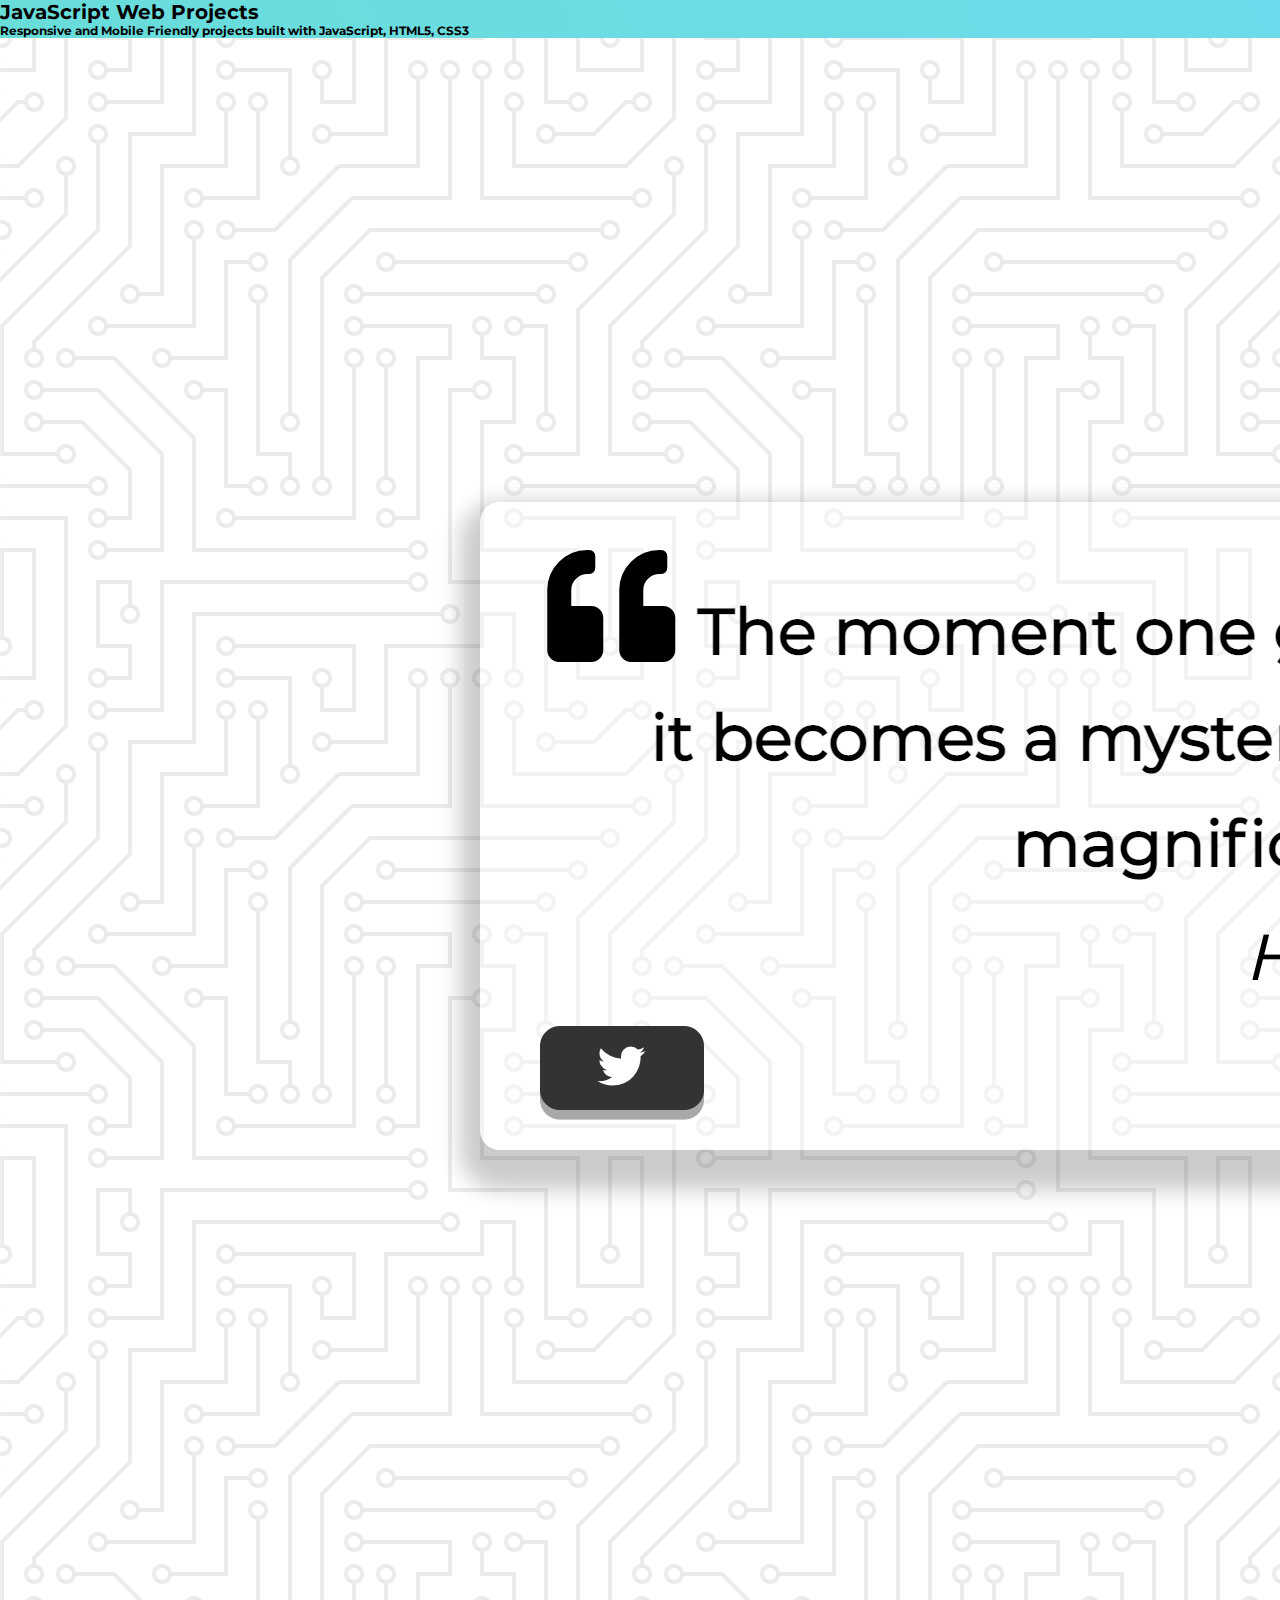
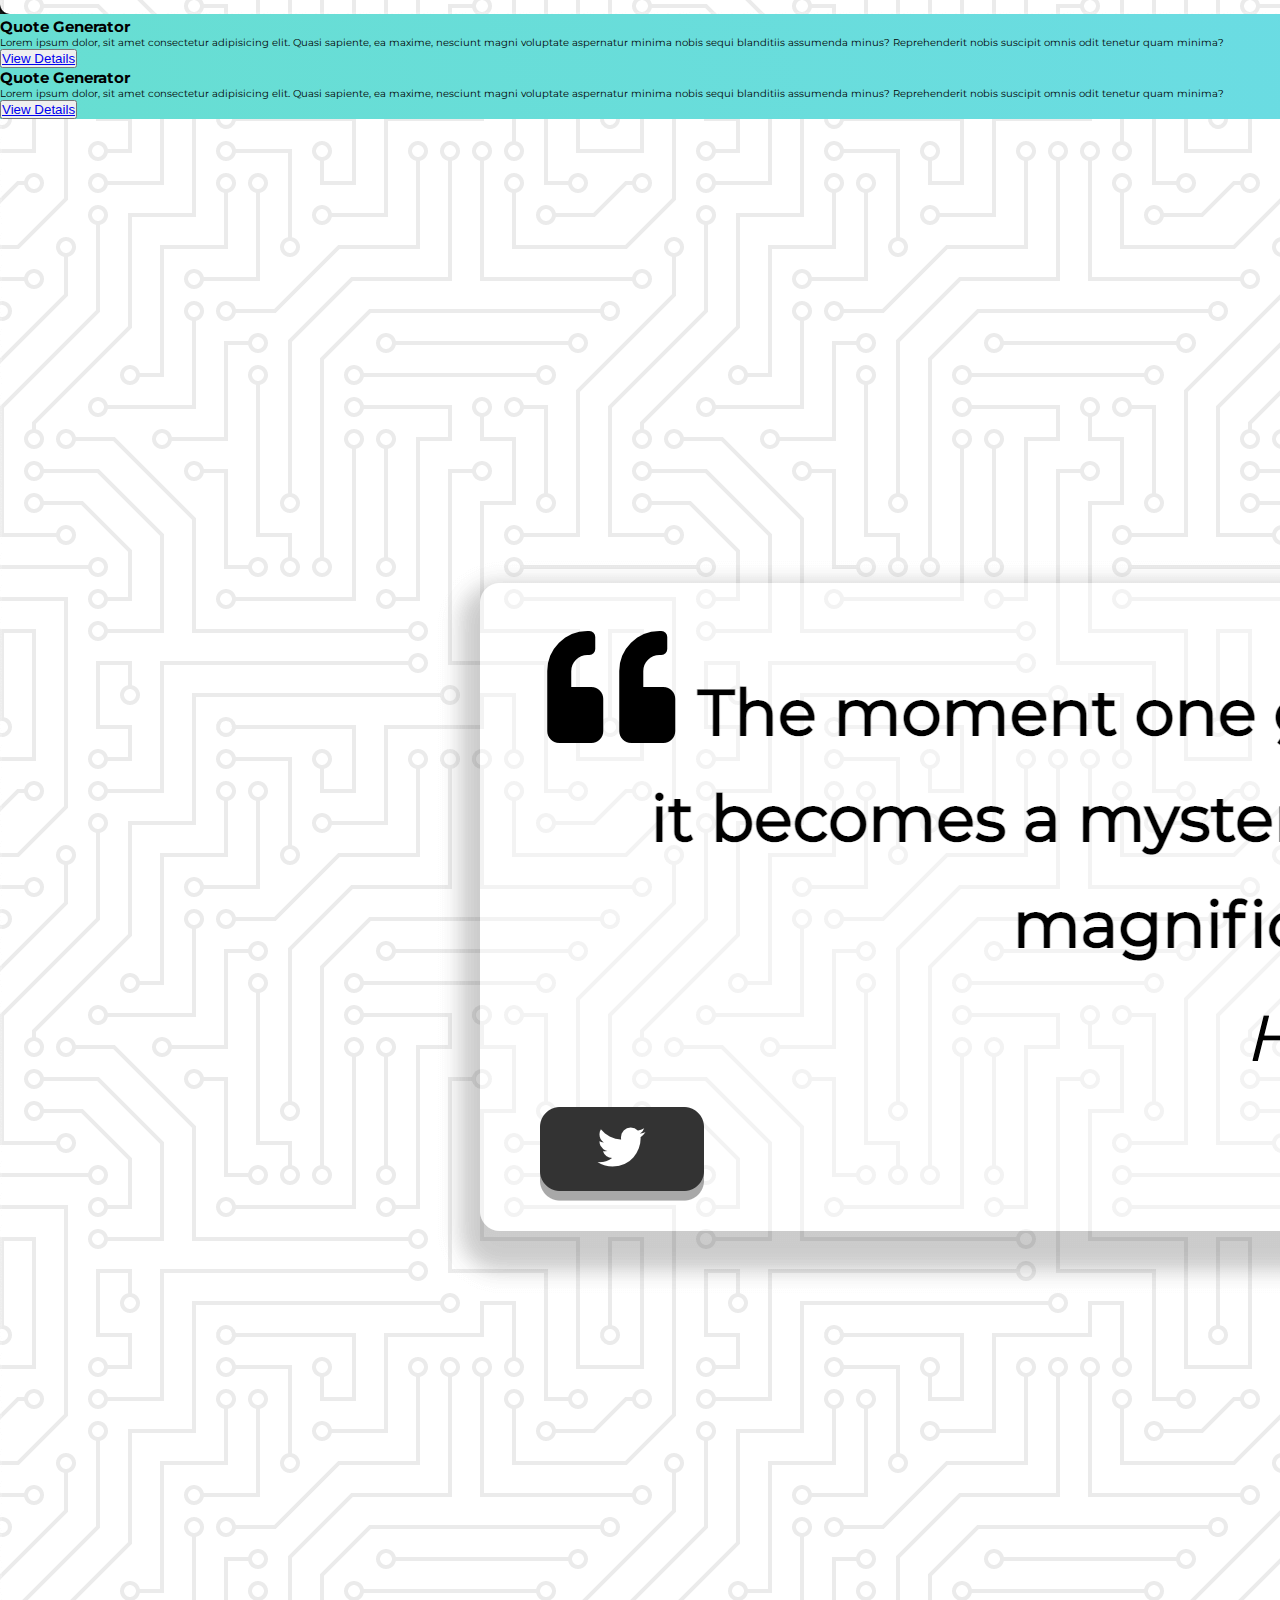
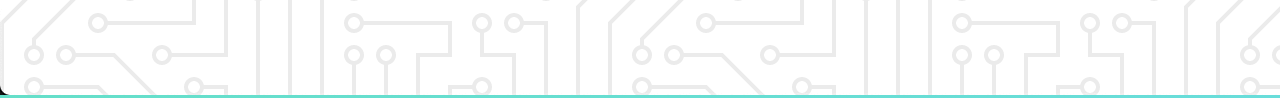
==== index.html @ f5dabae7 "add background gradient" ====
<!DOCTYPE html>
<html lang="en">
<head>
    <meta charset="UTF-8">
    <meta name="viewport" content="width=device-width, initial-scale=1.0">
    <title>JavaScript Web Projects</title>
    <link rel="icon" type="image/svg" href="favicon.svg">
    <link rel="stylesheet" href="https://cdnjs.cloudflare.com/ajax/libs/font-awesome/5.15.2/css/all.min.css">
    <link rel="stylesheet" href="style.css">
</head>
<body>
    <main>
    <!-- Project section -->
    <section class="projects" id="projects">
        <div class="container">
            <!-- Heading -->
            <div class="Heading">
                <h1>JavaScript Web Projects</h1>
                <h3>Responsive and Mobile Friendly projects built with JavaScript, HTML5, CSS3</h3>
            </div>

            <!-- Project Items -->
            <div class="project-item">
                <div class="project-img">
                    <img src="images/quote-generator.png" alt="">
                </div>
                <div class="project-description">
                    <h2>Quote Generator</h2>
                    <p>
                        Lorem ipsum dolor, sit amet consectetur adipisicing elit. 
                        Quasi sapiente, ea maxime, nesciunt magni voluptate aspernatur minima nobis sequi blanditiis assumenda minus? 
                        Reprehenderit nobis suscipit omnis odit tenetur quam minima?
                    </p>
                    <button><a href="#" class="cta">View Details</a></button>
                </div>
            </div>

            <div class="project-item">
                <div class="project-description">
                    <h2>Quote Generator</h2>
                    <p>
                        Lorem ipsum dolor, sit amet consectetur adipisicing elit. 
                        Quasi sapiente, ea maxime, nesciunt magni voluptate aspernatur minima nobis sequi blanditiis assumenda minus? 
                        Reprehenderit nobis suscipit omnis odit tenetur quam minima?
                    </p>
                    <button><a href="#" class="cta">View Details</a></button>
                </div>
                <div class="project-img">
                    <img src="images/quote-generator.png" alt="">
                </div>
            </div>

        </div>
    </section>
    </main>

    <!-- Script -->
    <script src="script.js"></script>
</body>
</html>
---- style.css ----
@import url('https://fonts.googleapis.com/css2?family=Montserrat&display=swap');

* {
    margin: 0;
    padding: 0;
    box-sizing: border-box;
}    
html {
    box-sizing: border-box;
    font-size: 10px;
    font-family: Montserrat, sans-serif;
    /* color: #eeeeee; */
    /* prevents padding from adding extra width or height to the page */
}
main {
    min-height: 100vh;
    background: linear-gradient(to right top, #65dfc9, #6cdbeb);
}

body {
    margin: 0;
    min-height: 100vh;
    width: 100%;
    /* vh = viewport height / body takes the entire height of the viewport */
}
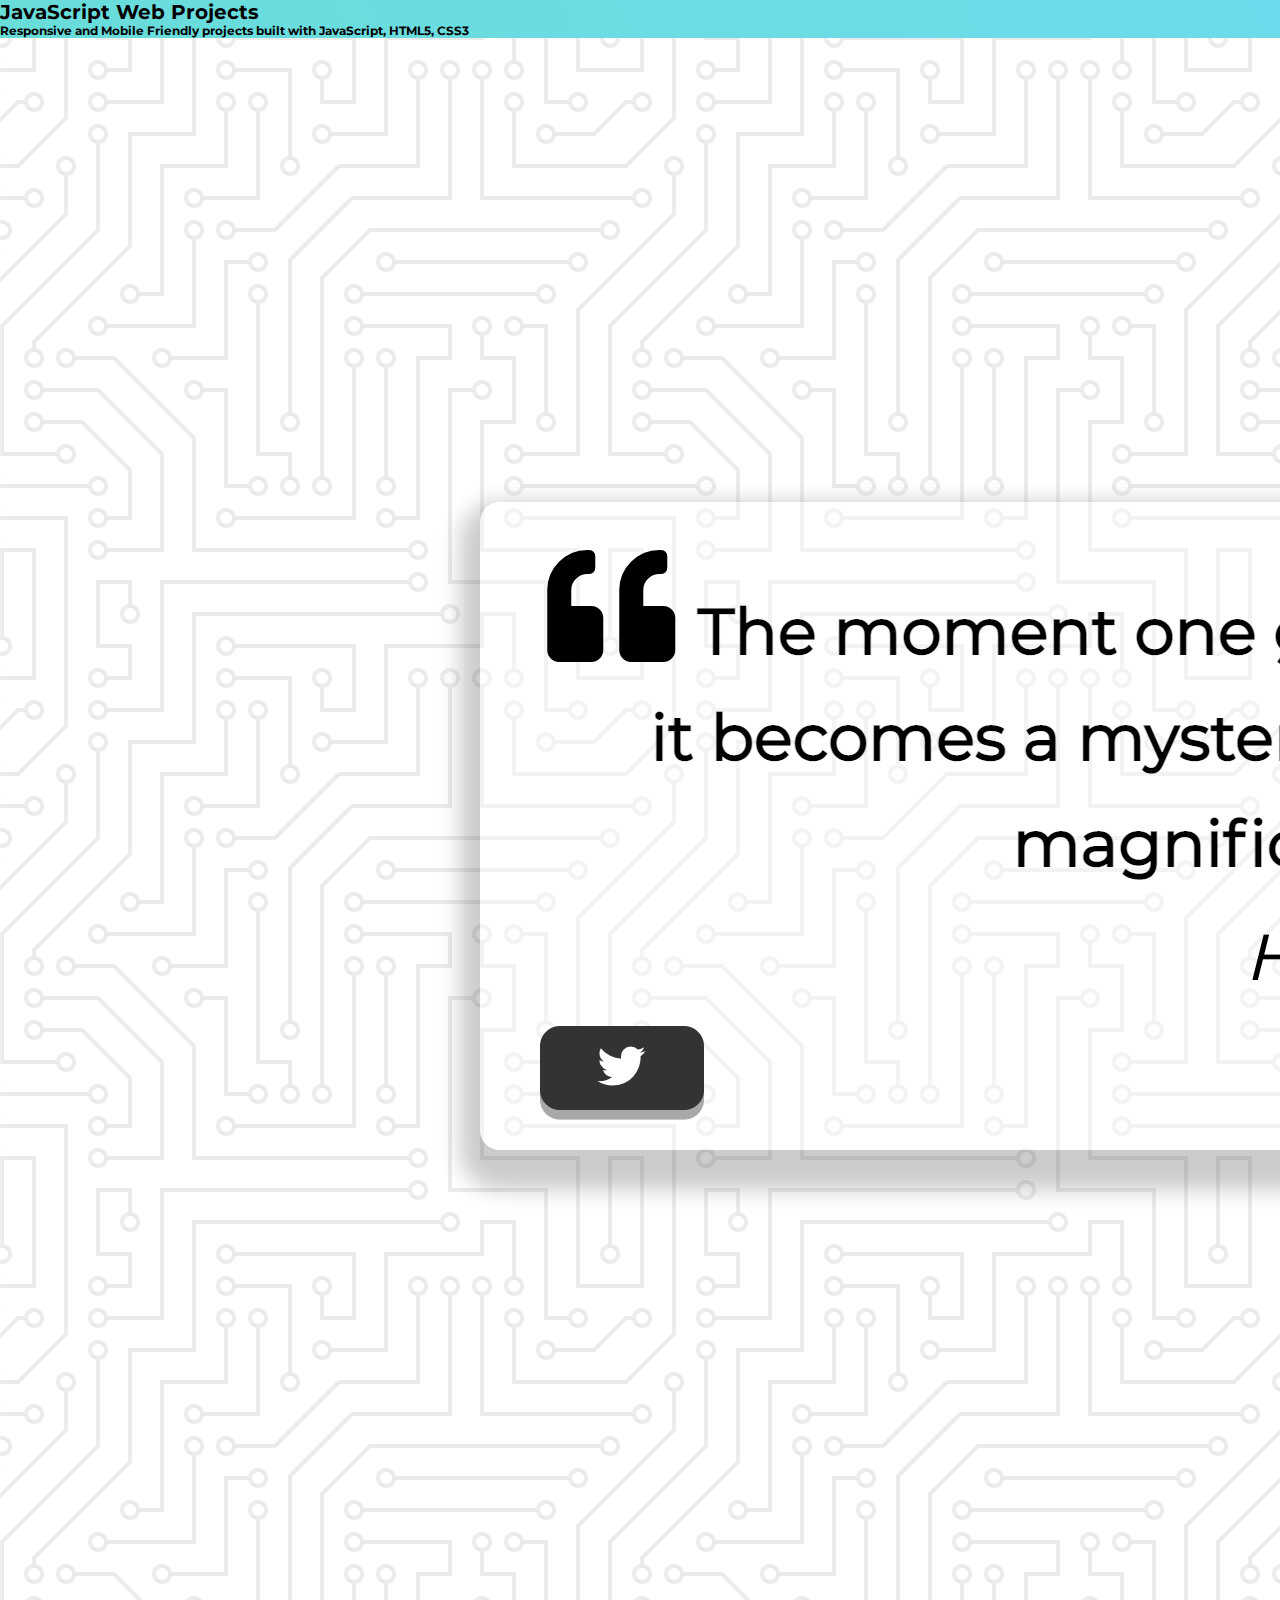
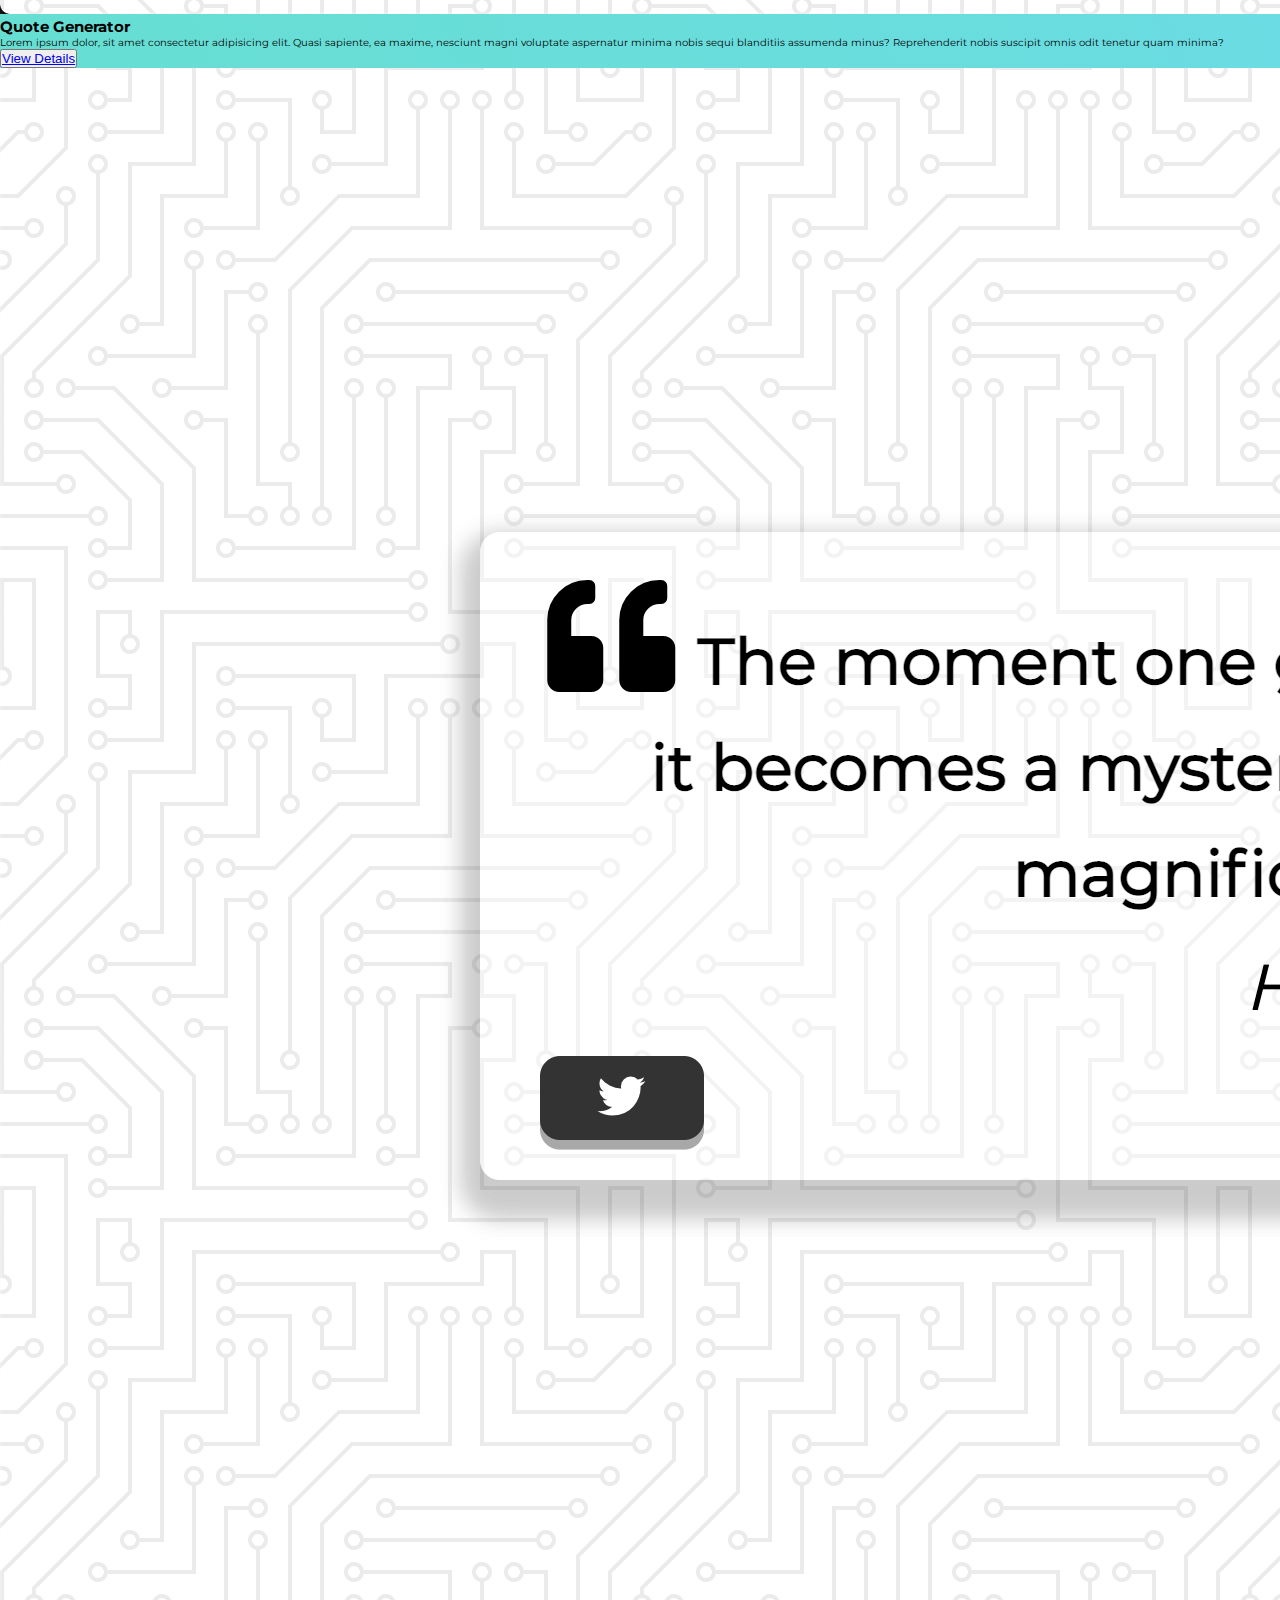
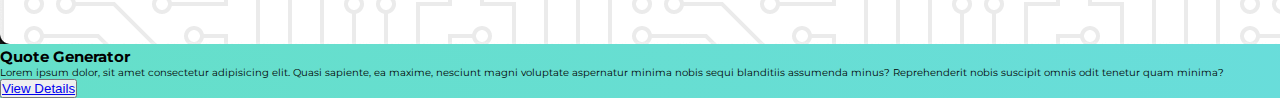
==== commit 8e6741ff: "add bootstrap classes" ====
--- a/index.html
+++ b/index.html
@@ -6,6 +6,12 @@
     <title>JavaScript Web Projects</title>
     <link rel="icon" type="image/svg" href="favicon.svg">
     <link rel="stylesheet" href="https://cdnjs.cloudflare.com/ajax/libs/font-awesome/5.15.2/css/all.min.css">
+    <!-- Bootstrap -->
+    <!-- CSS only -->
+    <link href="https://cdn.jsdelivr.net/npm/bootstrap@5.0.0-beta1/dist/css/bootstrap.min.css" rel="stylesheet" integrity="sha384-giJF6kkoqNQ00vy+HMDP7azOuL0xtbfIcaT9wjKHr8RbDVddVHyTfAAsrekwKmP1" crossorigin="anonymous">
+    <!-- JavaScript Bundle with Popper -->
+    <script src="https://cdn.jsdelivr.net/npm/bootstrap@5.0.0-beta1/dist/js/bootstrap.bundle.min.js" integrity="sha384-ygbV9kiqUc6oa4msXn9868pTtWMgiQaeYH7/t7LECLbyPA2x65Kgf80OJFdroafW" crossorigin="anonymous"></script>
+
     <link rel="stylesheet" href="style.css">
 </head>
 <body>
@@ -14,39 +20,45 @@
     <section class="projects" id="projects">
         <div class="container">
             <!-- Heading -->
-            <div class="Heading">
+            <div class="heading">
                 <h1>JavaScript Web Projects</h1>
                 <h3>Responsive and Mobile Friendly projects built with JavaScript, HTML5, CSS3</h3>
             </div>
 
             <!-- Project Items -->
-            <div class="project-item">
-                <div class="project-img">
-                    <img src="images/quote-generator.png" alt="">
-                </div>
-                <div class="project-description">
-                    <h2>Quote Generator</h2>
-                    <p>
-                        Lorem ipsum dolor, sit amet consectetur adipisicing elit. 
-                        Quasi sapiente, ea maxime, nesciunt magni voluptate aspernatur minima nobis sequi blanditiis assumenda minus? 
-                        Reprehenderit nobis suscipit omnis odit tenetur quam minima?
-                    </p>
-                    <button><a href="#" class="cta">View Details</a></button>
+            <!-- Image on Left -->
+            <div class="container project-item">
+                <div class="row">
+                    <div class="col-md-6 col-sm-12 project-img">
+                        <img src="images/quote-generator.png" alt="">
+                    </div>
+                    <div class="col-md-6 col-sm-12 project-description">
+                        <h2>Quote Generator</h2>
+                        <p>
+                            Lorem ipsum dolor, sit amet consectetur adipisicing elit. 
+                            Quasi sapiente, ea maxime, nesciunt magni voluptate aspernatur minima nobis sequi blanditiis assumenda minus? 
+                            Reprehenderit nobis suscipit omnis odit tenetur quam minima?
+                        </p>
+                        <button><a href="#" class="">View Details</a></button>
+                    </div>
                 </div>
             </div>
 
-            <div class="project-item">
-                <div class="project-description">
-                    <h2>Quote Generator</h2>
-                    <p>
-                        Lorem ipsum dolor, sit amet consectetur adipisicing elit. 
-                        Quasi sapiente, ea maxime, nesciunt magni voluptate aspernatur minima nobis sequi blanditiis assumenda minus? 
-                        Reprehenderit nobis suscipit omnis odit tenetur quam minima?
-                    </p>
-                    <button><a href="#" class="cta">View Details</a></button>
-                </div>
-                <div class="project-img">
-                    <img src="images/quote-generator.png" alt="">
+            <!-- Image on Right -->
+            <div class="container project-item">
+                <div class="row">
+                    <div class="col-md-6 order-1 order-md-2 project-img">
+                        <img src="images/quote-generator.png" alt="">
+                    </div>
+                    <div class="col-md-6 order-2 order-md-1 project-description">
+                        <h2>Quote Generator</h2>
+                        <p>
+                            Lorem ipsum dolor, sit amet consectetur adipisicing elit. 
+                            Quasi sapiente, ea maxime, nesciunt magni voluptate aspernatur minima nobis sequi blanditiis assumenda minus? 
+                            Reprehenderit nobis suscipit omnis odit tenetur quam minima?
+                        </p>
+                        <button><a href="#" class="cta">View Details</a></button>
+                    </div>
                 </div>
             </div>
 
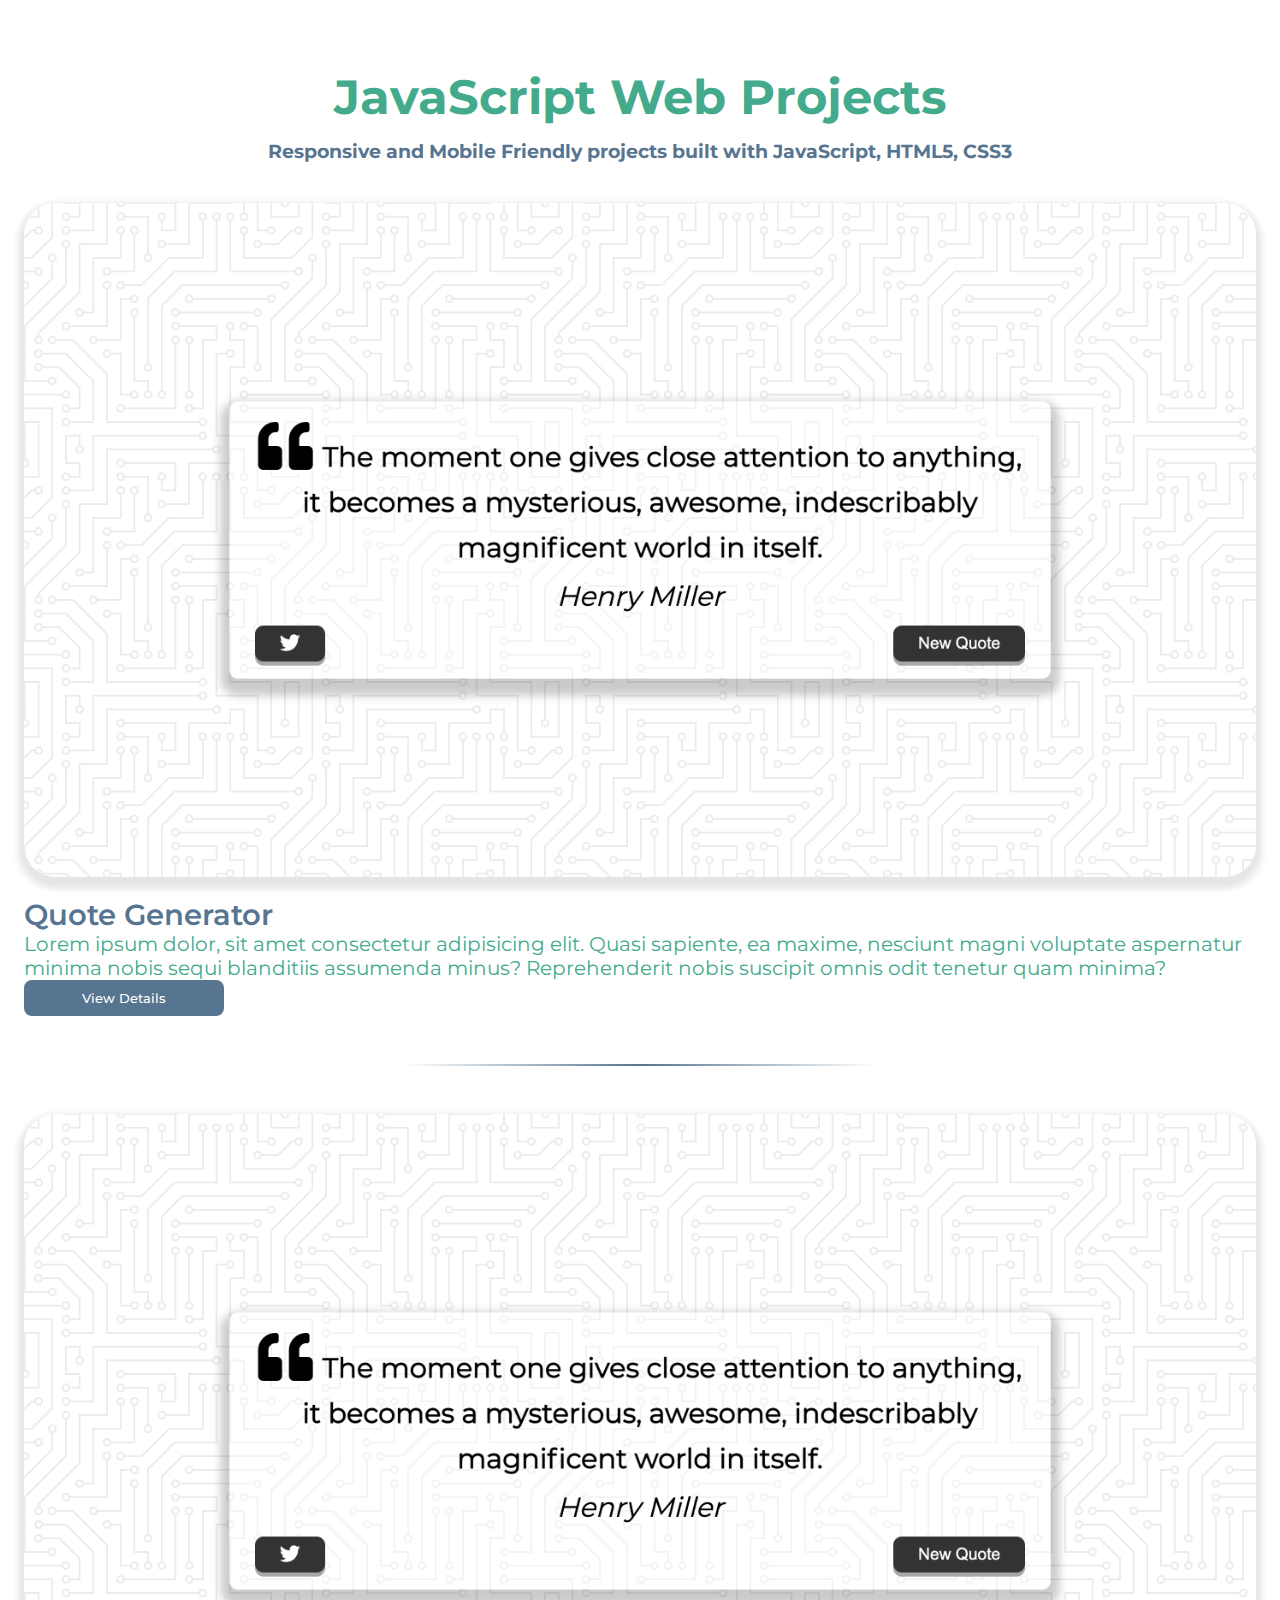
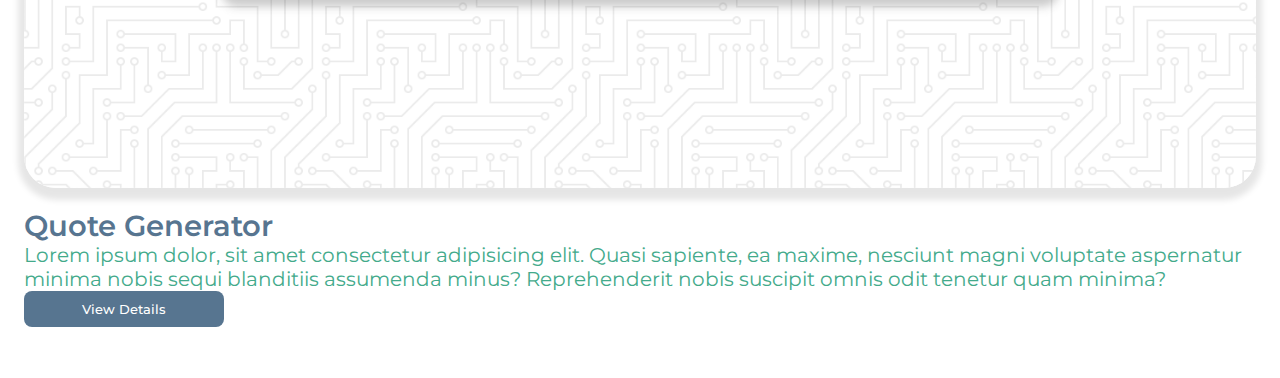
==== commit c39ab3fd: "add CSS styling" ====
--- a/index.html
+++ b/index.html
@@ -44,6 +44,8 @@
                 </div>
             </div>
 
+            <hr>
+            
             <!-- Image on Right -->
             <div class="container project-item">
                 <div class="row">
--- a/style.css
+++ b/style.css
@@ -6,20 +6,164 @@
     box-sizing: border-box;
 }    
 html {
-    box-sizing: border-box;
-    font-size: 10px;
+    /* box-sizing: border-box; */
+    /* font-size: 10px; */
     font-family: Montserrat, sans-serif;
-    /* color: #eeeeee; */
     /* prevents padding from adding extra width or height to the page */
 }
+
+h1 {
+    color: #43aa8b;
+    font-weight: 700;
+    font-size: 3rem;
+    padding-top: 2%;
+    padding-bottom: 1%;
+}
+
+h2 {
+    color: #577590;
+    font-weight: 600;
+    font-size: 1.8rem;
+}
+
+h3 {
+    color: #577590;
+    font-weight: 700;
+    font-size: 1.2rem;
+}
+
+p {
+    color: #43aa8b;
+    font-size: 125%;
+}
+
+hr {
+    margin: 1.5rem auto;
+    width: 37%;
+    border: 0;
+    height: 2px;
+    background-image: linear-gradient(to right, white, #577590, white);
+}
+
 main {
     min-height: 100vh;
-    background: linear-gradient(to right top, #65dfc9, #6cdbeb);
+    /* background: linear-gradient(to right top, #65dfc9, #6cdbeb);
+    display: flex;
+    align-items: center;
+    justify-content: center; */
+    padding-top: 1.7rem;
+    padding-bottom: 1.7rem;
+    width: 100%;
 }
 
-body {
-    margin: 0;
-    min-height: 100vh;
+.heading {
+    text-align: center;
+    /* display: flex;
+    flex-direction: column; */
+    justify-content: center;
+    align-items: center;
+    margin: 1rem;
+}
+.projects {
+    background: white;
+    min-height: 80vh;
     width: 100%;
-    /* vh = viewport height / body takes the entire height of the viewport */
+    /* background: linear-gradient(to right bottom, rgba(255,255,255,0.7),  rgba(255,255,255,0.3)); */
+    border-radius: 2rem;
+}
+
+.project-item{
+    /* display: flex; */
+    padding: 1.5rem;
+    justify-content: space-between;
+    /* flex-direction: row-reverse; */
+}
+
+img {
+    width: auto;
+    height: auto;
+    max-width: 100%;
+    max-height: 100%;
+    border-radius: 2rem;
+    box-shadow: 0 6px 6px 6px rgba(0, 0, 0, 0.1);
+}
+
+.project-img {
+    padding-bottom: 1rem;
+}
+
+.project-description {
+    /* flex: 2; */
+    display: flex;
+    flex-direction: column;
+    justify-content: space-evenly;
+}
+
+.project-description button{
+    width: 200px;
+    padding: 10px;
+    border: none;
+    border-radius: 0.5rem;
+    background-color: #577590;
+}
+
+.project-description button:hover {
+    transition: 0.25ms;
+    background-color: #43aa8b;
+}
+
+.project-description button a {
+    text-decoration: none;
+    color: white;
+    font-family: Montserrat, sans-serif;
+    font-weight: 500;
+}
+
+@media only screen and (max-width: 768px) {
+    .project-description button {
+        width: auto;
+    }
+
+    img {
+        border-radius: 1rem;
+        box-shadow: 0 4.7px 4.7px 4.7px rgba(0, 0, 0, 0.1);
+    }
+
+    hr {
+        margin: 1rem auto;
+    }
+}
+
+@media only screen and (max-width: 480px) {
+    .project-description button {
+        width: auto;
+    }
+
+    h1 {
+        font-size: 2.2rem;
+    }
+
+    h3 {
+        font-size: 1rem;
+    }
+
+    p {
+        font-size: 110%;
+    }
+
+    hr {
+        margin: 1rem auto;
+    }
+
+    main {
+        width: 100%;
+    }
+
+    .projects {
+        width: 100%;
+    }
+
+    .project-item {
+        padding-top: 1rem;
+    }
 }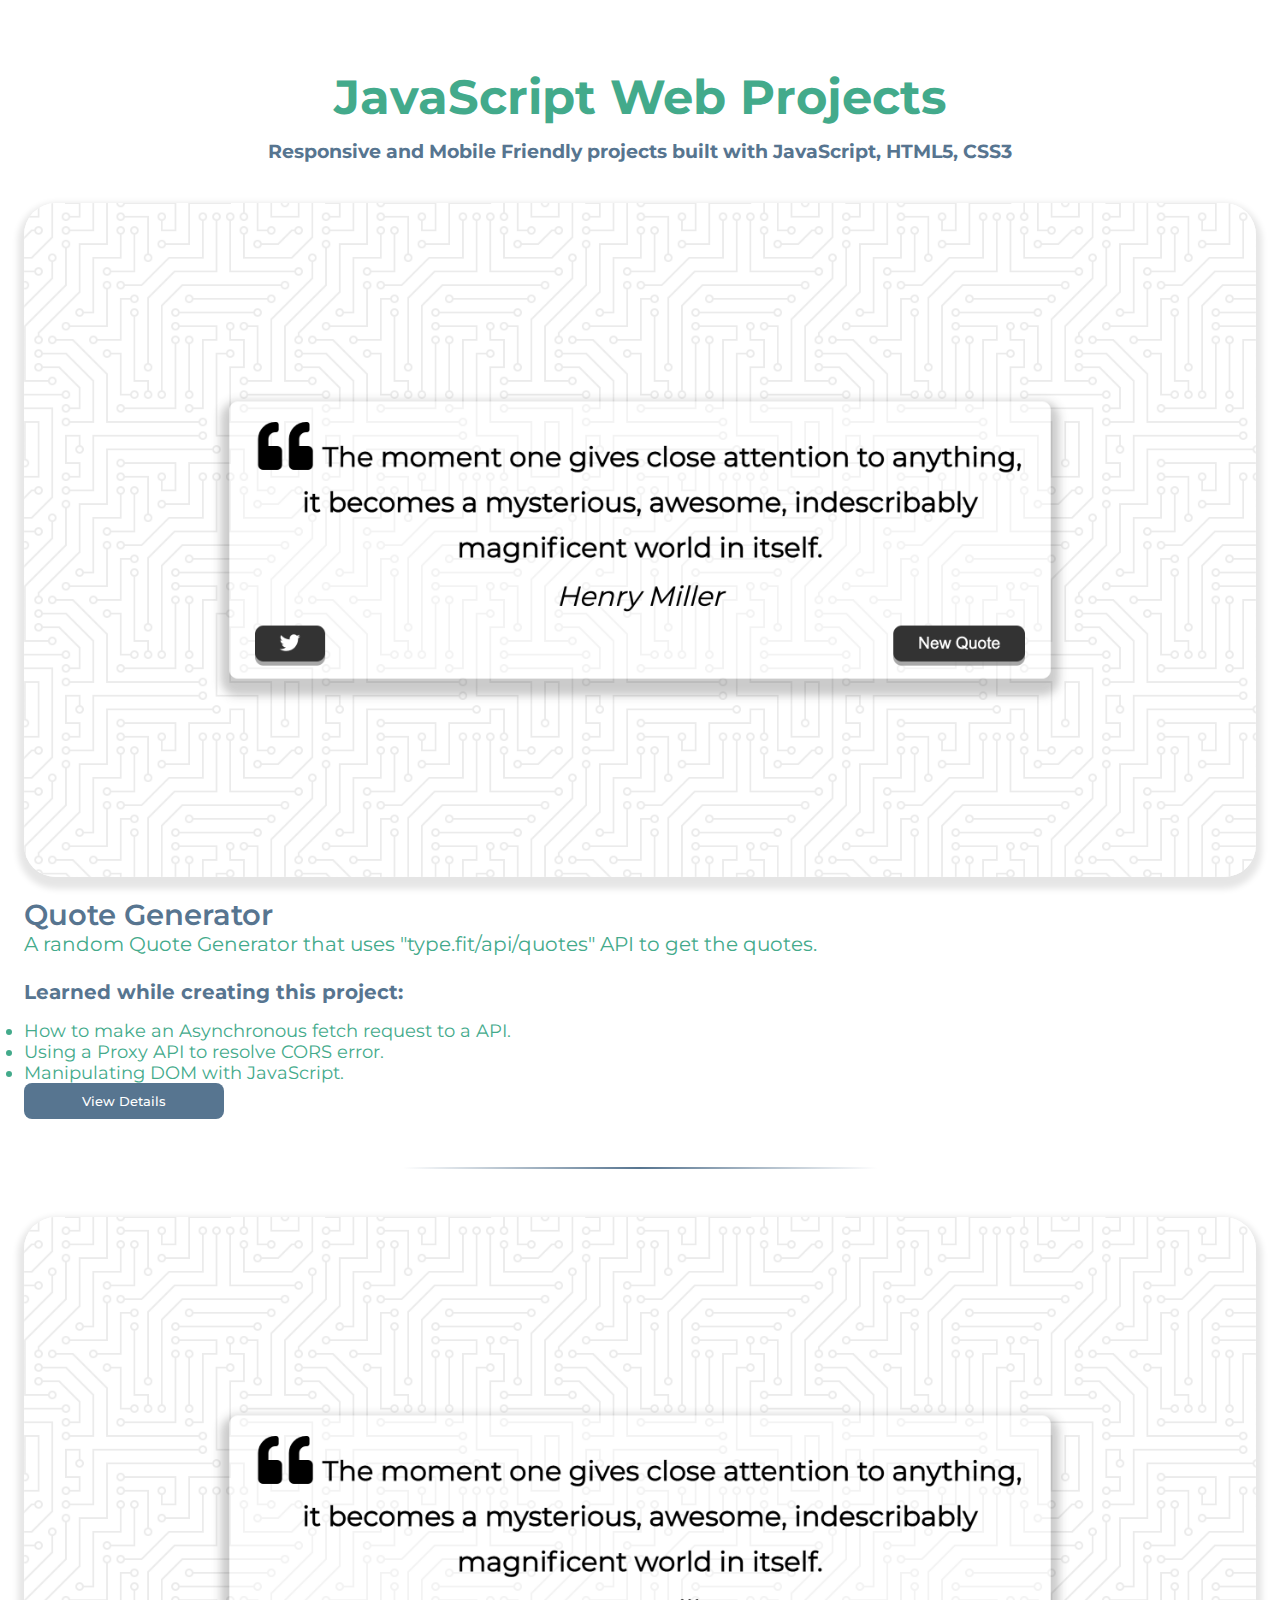
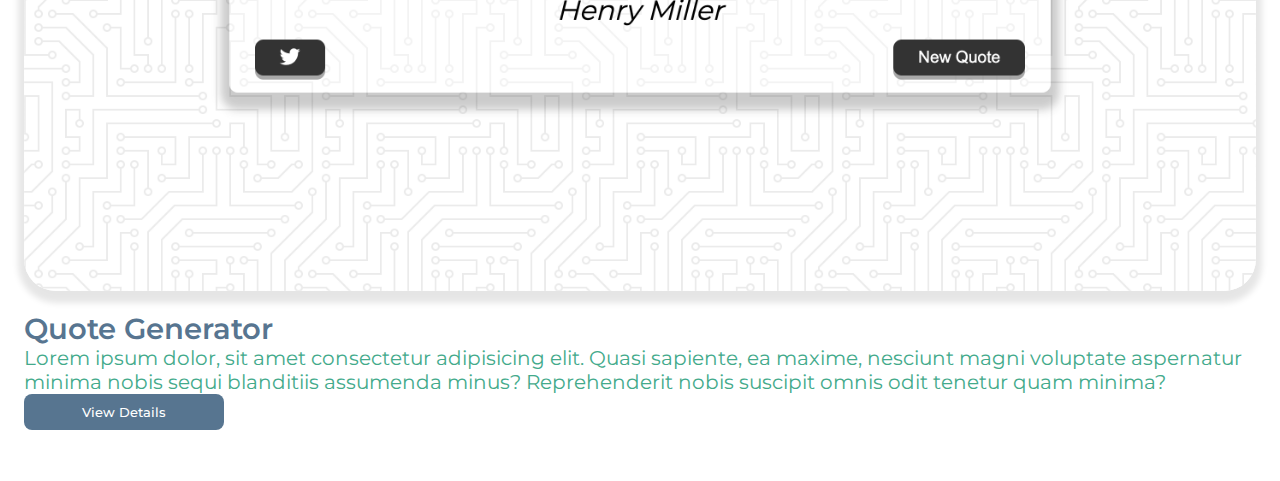
==== commit b3962502: "add Quote Generator project details to the home page" ====
--- a/index.html
+++ b/index.html
@@ -35,11 +35,16 @@
                     <div class="col-md-6 col-sm-12 project-description">
                         <h2>Quote Generator</h2>
                         <p>
-                            Lorem ipsum dolor, sit amet consectetur adipisicing elit. 
-                            Quasi sapiente, ea maxime, nesciunt magni voluptate aspernatur minima nobis sequi blanditiis assumenda minus? 
-                            Reprehenderit nobis suscipit omnis odit tenetur quam minima?
+                            A random Quote Generator that uses "type.fit/api/quotes" API to get the quotes.
+                            <br><br>
+                            <strong>Learned while creating this project:</strong>
+                            <ul>
+                                <li>How to make an Asynchronous fetch request to a API.</li>
+                                <li>Using a Proxy API to resolve CORS error.</li>
+                                <li>Manipulating DOM with JavaScript.</li>
+                            </ul>
                         </p>
-                        <button><a href="#" class="">View Details</a></button>
+                        <button><a href="https://sandunrajitha.github.io/JavaScript-Web-Projects/quote-generator/" class="">View Details</a></button>
                     </div>
                 </div>
             </div>
--- a/style.css
+++ b/style.css
@@ -32,9 +32,27 @@
     font-size: 1.2rem;
 }
 
+strong {
+    color: #577590;
+}
+
 p {
     color: #43aa8b;
     font-size: 125%;
+    margin-block-start: 0em;
+    margin-block-end: 0em;
+}
+
+ul {
+    margin-top: 1em;
+    margin-bottom: 1 em;
+    margin-left: 0;
+    margin-right: 0;
+    color: #43aa8b;
+}
+
+li {
+    font-size: 110%;
 }
 
 hr {
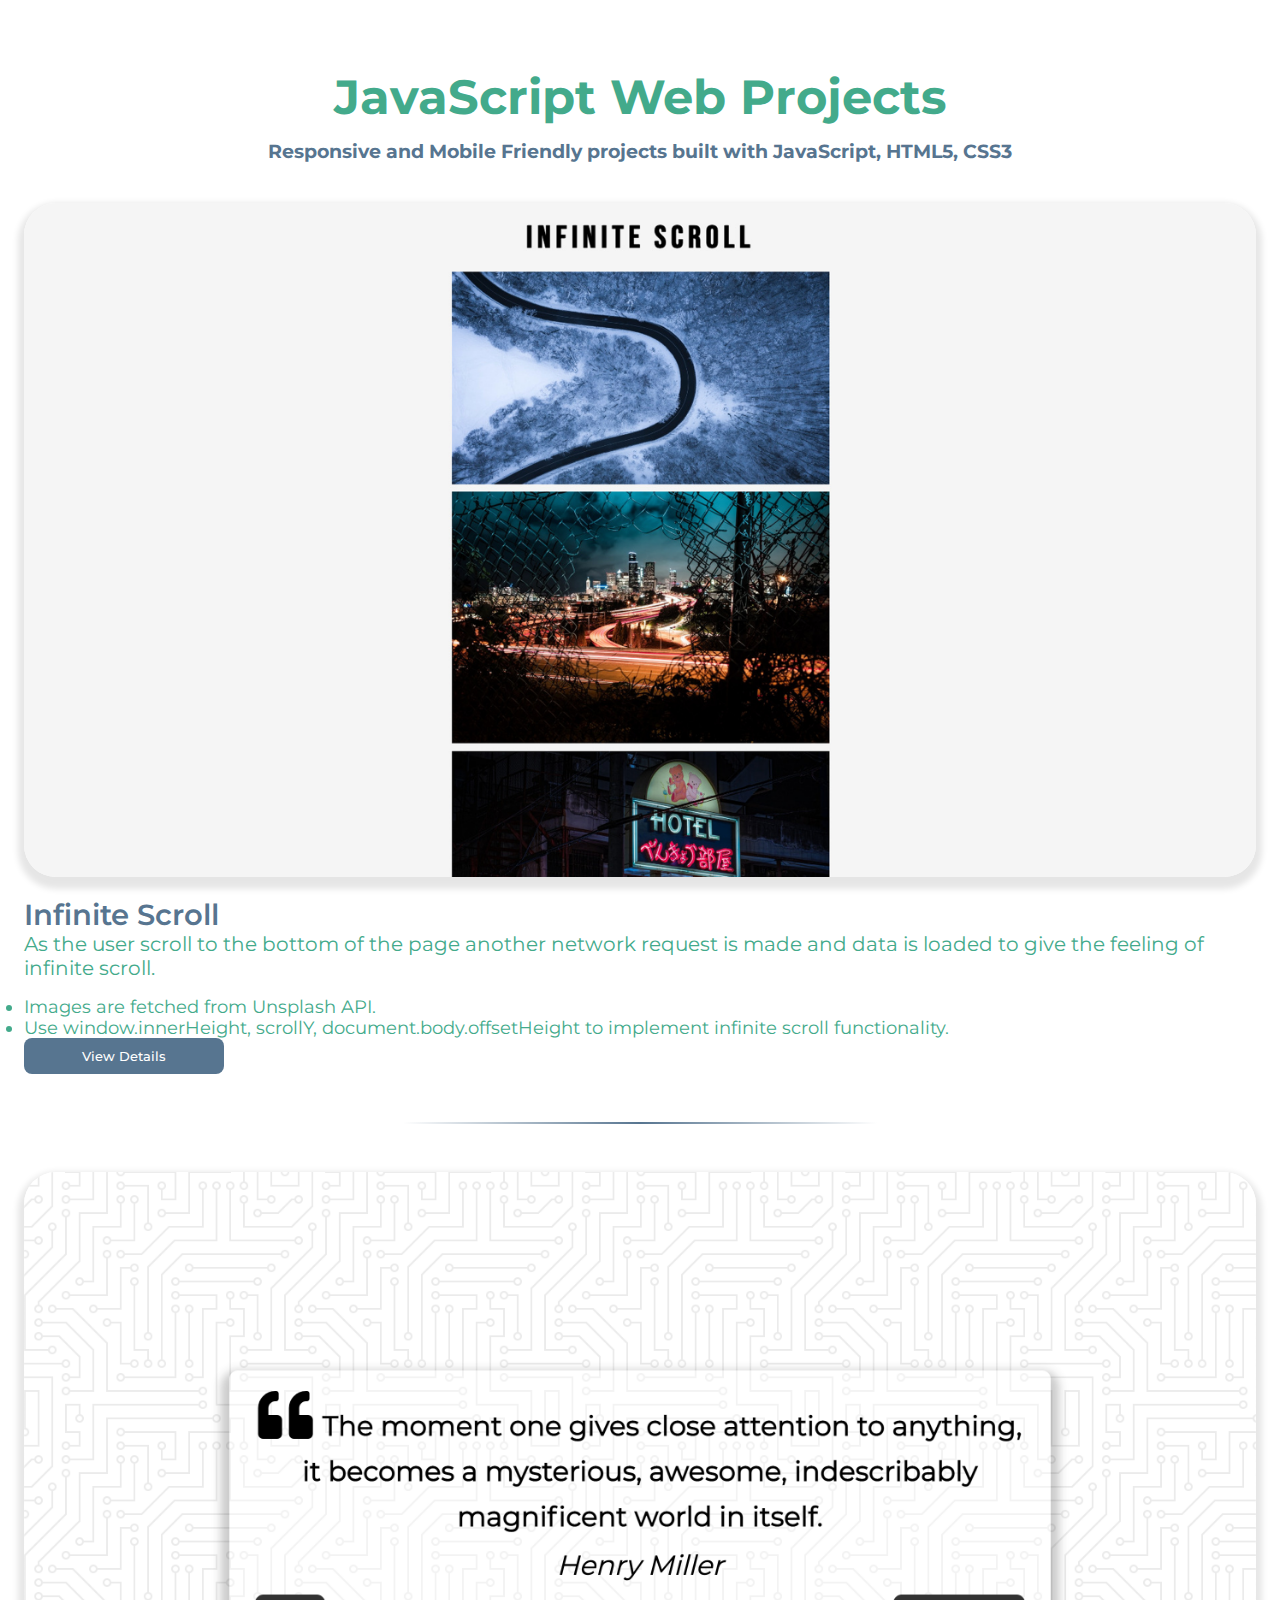
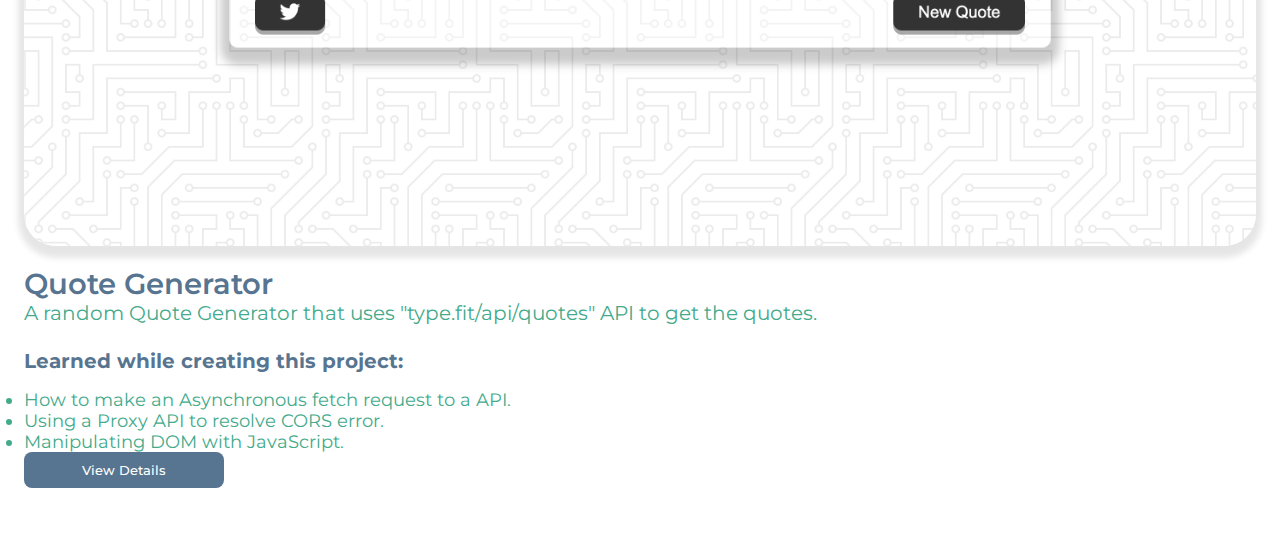
==== commit 0eba6679: "add infinite scroll project to the homepage" ====
--- a/index.html
+++ b/index.html
@@ -26,6 +26,27 @@
             </div>
 
             <!-- Project Items -->
+            <!-- Image on Right -->
+            <div class="container project-item">
+                <div class="row">
+                    <div class="col-md-6 order-1 order-md-2 project-img">
+                        <img src="images/infinity-scroll.png" alt="">
+                    </div>
+                    <div class="col-md-6 order-2 order-md-1 project-description">
+                        <h2>Infinite Scroll</h2>
+                        <p>
+                            As the user scroll to the bottom of the page another network request is made and data is loaded to give the feeling of infinite scroll. 
+                            <ul>
+                                <li>Images are fetched from Unsplash API.</li>
+                                <li>Use window.innerHeight, scrollY, document.body.offsetHeight to implement infinite scroll functionality.</li>
+                            </ul>
+                        </p>
+                        <button onclick="window.location.href='/JavaScript-Web-Projects/infinity-scroll/'"><a href="/JavaScript-Web-Projects/infinity-scroll/" class="">View Details</a></button>
+                    </div>
+                </div>
+            </div>
+
+            <hr>
             <!-- Image on Left -->
             <div class="container project-item">
                 <div class="row">
@@ -44,27 +65,7 @@
                                 <li>Manipulating DOM with JavaScript.</li>
                             </ul>
                         </p>
-                        <button><a href="https://sandunrajitha.github.io/JavaScript-Web-Projects/quote-generator/" class="">View Details</a></button>
-                    </div>
-                </div>
-            </div>
-
-            <hr>
-            
-            <!-- Image on Right -->
-            <div class="container project-item">
-                <div class="row">
-                    <div class="col-md-6 order-1 order-md-2 project-img">
-                        <img src="images/quote-generator.png" alt="">
-                    </div>
-                    <div class="col-md-6 order-2 order-md-1 project-description">
-                        <h2>Quote Generator</h2>
-                        <p>
-                            Lorem ipsum dolor, sit amet consectetur adipisicing elit. 
-                            Quasi sapiente, ea maxime, nesciunt magni voluptate aspernatur minima nobis sequi blanditiis assumenda minus? 
-                            Reprehenderit nobis suscipit omnis odit tenetur quam minima?
-                        </p>
-                        <button><a href="#" class="cta">View Details</a></button>
+                        <button onclick="window.location.href='/JavaScript-Web-Projects/quote-generator/'"><a href="https://sandunrajitha.github.io/JavaScript-Web-Projects/quote-generator/" class="">View Details</a></button>
                     </div>
                 </div>
             </div>
